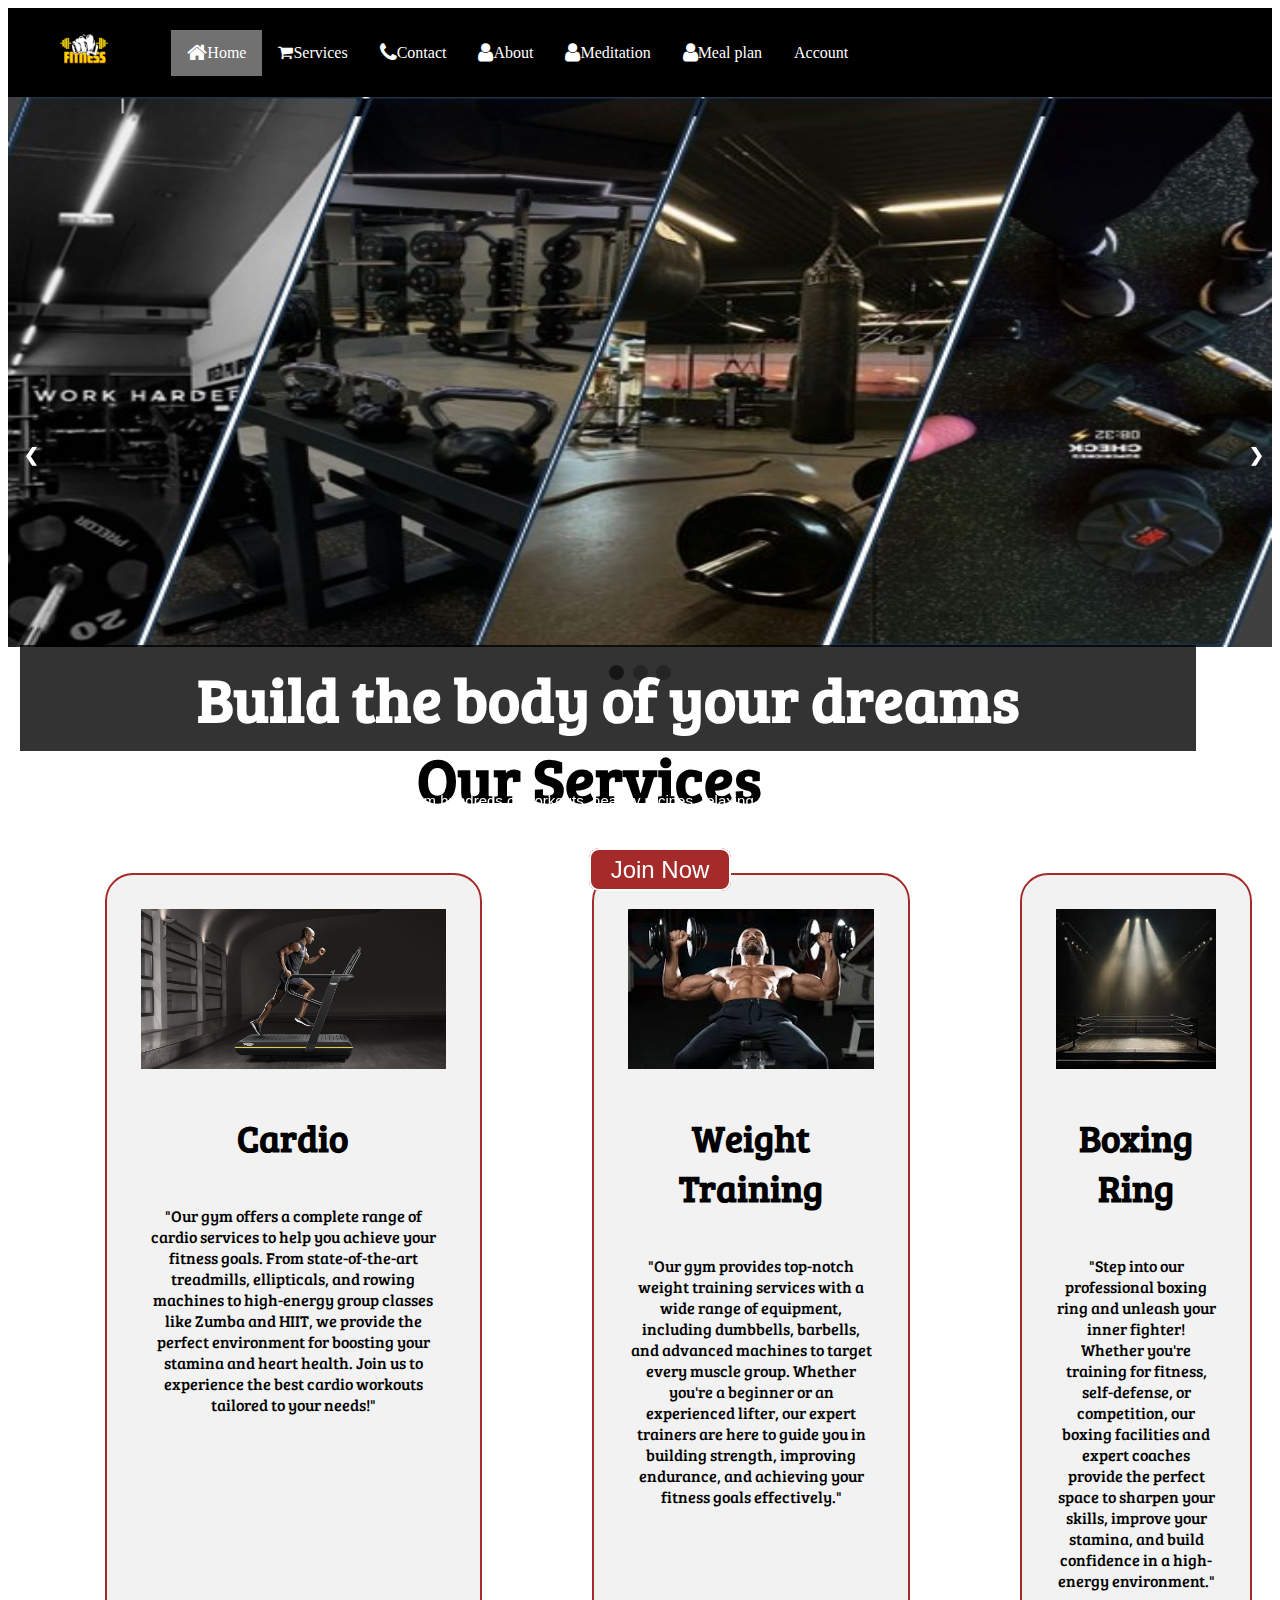
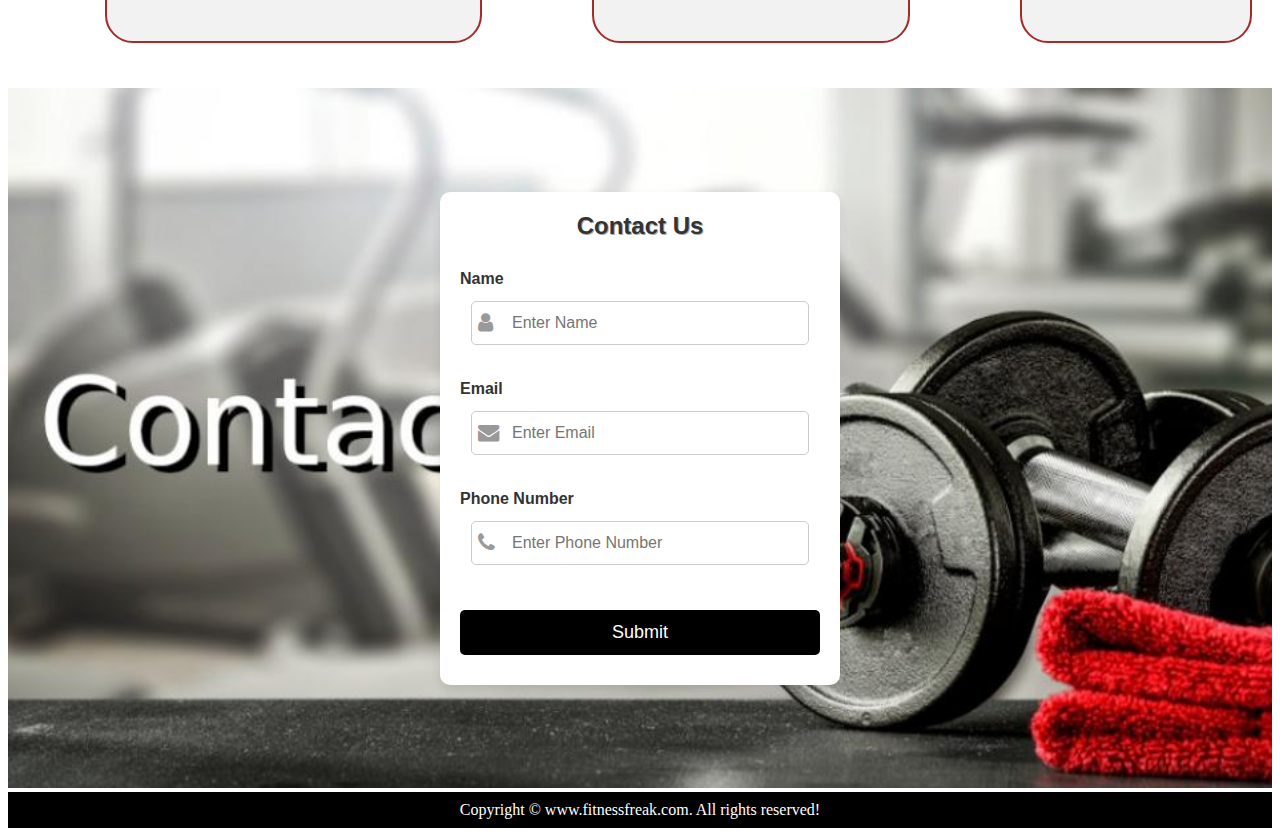
==== index.html @ 4110d358 "Workout diet planner on html css" ====
<!-- This is the Home page of the app online shopping mall -->

<!DOCTYPE html>
<html lang="en">
<head>
    <meta charset="UTF-8">
    <meta http-equiv="X-UA-Compatible" content="IE=edge">
    <meta name="viewport" content="width=device-width, initial-scale=1.0">
    <title>Fitness Freak</title>
    <link rel="stylesheet" href="css/home.css">
    <!-- <link rel="stylesheet" media="screen and (max-width: 1170px)" href="css/contact.css"> -->
    <link href="https://fonts.googleapis.com/css?family=Baloo+Bhai|Bree+Serif&display=swap" rel="stylesheet">
    <link rel="stylesheet" href="https://cdnjs.cloudflare.com/ajax/libs/font-awesome/4.7.0/css/font-awesome.min.css">
</head>
<body>
    <nav id="navbar">
        <div id="logo">

            <img src="images/logo.png" alt="MyOnlineShoppingMall.com">
        </div>
        <ul>
            <li><a style="float: left;" class="active" href="#"><i class="fa fa-home fa-lg"></i>Home</a></li>
            <li><a style="float: left;" href="#services-container"><i class="fa fa-solid fa-shopping-cart"></i>Services</a></li>
            <li><a style="float: left;" href="#contact"><i class="fa fa-phone fa-lg"></i>Contact</a></li>
            <li><a style="float: left;" href="about.html"><i class="fa fa-user fa-lg"></i>About</a></li>
            <li><a style="float: left;" href="cart.html"><i class="fa fa-user fa-lg"></i>Meditation</a></li>
            <li><a style="float: left;" href="meal.html"><i class="fa fa-user fa-lg"></i>Meal plan</a></li>
            <li style="float: right; margin-right: 30px;" class="dropdown">
                <a href="javascript:void(0)" class="dropbtn">Account</a>
                <div class="dropdown-content">
                    <a href="signin.html">Login</a>
                    <a href="signup.html">Create Account</a>
                </div>
            </li>
        </ul>
    </nav>
    <section id="home">
        <div class="slideshow-container">

            <div class="mySlides fade">

                <img class="img-slider" src="images/background1.jpeg" style="width:100%; height:550px">
                <div class="text">
                    <h1 class="h-primary">Build the body of your dreams</h1>
                    <p>Choose from hundreds of workouts, healthy recipes, relaxing meditations, and expert articles,  </p>
                    <p>for a whole body and mind approach to feeling great..</p>
                    <a href="addtocart.html" class="btn">Join Now</a>
                </div>
            </div>

            <div class="mySlides fade">
                <img class="img-slider" src="images/final background.jpeg" style="width:100%; height:550px">
                <div class="text">
                    <h1 class="h-primary">You are stronger than you think</h1>
                    <p>Lorem ipsum dolor sit amet consectetur, adipisicing elit. Perferendis dolorum numquam minus. </p>
                    <p>Lorem ipsum dolor sit amet consectetur, adipisicing elit. </p>
                    <a href="addtocart.html" class="btn">Join Now</a>
                </div>
            </div>

           

            <a class="prev" onclick="plusSlides(-1)">❮</a>
            <a class="next" onclick="plusSlides(1)">❯</a>

        </div>
        <br>

        <div style="text-align:center">
            <span class="dot" onclick="currentSlide(1)"></span>
            <span class="dot" onclick="currentSlide(2)"></span>
            <span class="dot" onclick="currentSlide(3)"></span>
        </div>

    </section>
    <section id="services-container">
        <iframe src="services.html" style="border:none;" height="1000x" width="100%" title="Services"></iframe>
    </section>
    <section id="contact">
        <iframe src="contact.html" style="border:none;" height="700px" width="100%" title="Contact Us"></iframe>
    </section>
    <footer>
        <div class="center">
            Copyright &copy; www.fitnessfreak.com. All rights reserved!
        </div>
    </footer>
    <script>
        let slideIndex = 1;
        showSlides(slideIndex);

        function plusSlides(n) {
            showSlides(slideIndex += n);
        }

        function currentSlide(n) {
            showSlides(slideIndex = n);
        }

        function showSlides(n) {
            let i;
            let slides = document.getElementsByClassName("mySlides");
            let dots = document.getElementsByClassName("dot");
            if (n > slides.length) { slideIndex = 1 }
            if (n < 1) { slideIndex = slides.length }
            for (i = 0; i < slides.length; i++) {
                slides[i].style.display = "none";
            }
            for (i = 0; i < dots.length; i++) {
                dots[i].className = dots[i].className.replace(" active", "");
            }
            slides[slideIndex - 1].style.display = "block";
            dots[slideIndex - 1].className += " active";
        }
    </script>

</body>
</html>
---- css/home.css ----
/* CSS Reset */
*{
    padding: 0;
}

html{
    scroll-behavior: smooth;
}

/* CSS Variables */
:root{
    --navbar-height: 59px;
}

/* Navigation Bar: Logo and Image */
#navbar{
    display: flex;
    align-items: center;
    position: sticky;
    top: 0px;
    background-color: black;
}

#navbar::before{
    content: "";
    background-color: black;
    position: absolute;
    top:0px;
    left:0px;
    height: 100%;
    width:100%;
    z-index: -1;
    opacity: 0.7;
}
#logo{
    margin: 10px 34px;
}

#logo img{
    height: 59px;
    margin: 3px 6px;
}

/* Nav bar styling */
ul {
    display: flex;
    list-style-type: none;
    margin: 0;
    padding: 10px;
    overflow: hidden;
    top: 0;
}

li a, .dropbtn {
    display: inline-block;
    color: white;
    text-align: center;
    padding: 14px 16px;
    text-decoration: none;
}

li a:hover, .dropdown:hover .dropbtn {
    background-color: #333;
}

.active {
    background-color: #1c8abd;
}

li.dropdown {
    display: inline-block;
}

.dropdown-content {
    display: none;
    position: absolute;
    background-color: #f9f9f9;
    min-width: 150px;
    box-shadow: 0px 8px 16px 0px rgba(0, 0, 0, 0.2);
    z-index: 1;
}

.dropdown-content a {
    color: black;
    padding: 12px 16px;
    text-decoration: none;
    display: block;
}

.dropdown-content a:hover {
    background-color: #f1f1f1;
}

.dropdown:hover .dropdown-content {
    display: block;
}
/* 
Home Section
#home{
    display: flex;
    flex-direction: column;
    padding:3px 200px;
    height: 550px;
    justify-content: center;
    align-items: center;
}

#home::before{ 
    content: "";
    position: absolute;
    background: url('../images/bg1.jpg') no-repeat center center/cover;
    height: 642px;
    top:0px;
    left:0px;
    width: 100%;
    z-index: -1;
    opacity:0.89;
}

#home h1{
    color:white;
    text-align: center;
    font-family: 'Bree Serif', serif;
}

#home p{
    color:white;
    text-align: center;
    font-size: 1.5rem;
    font-family: 'Bree Serif', serif;
} */
/* Image Slider */
#home {box-sizing: border-box; font-family: Verdana, sans-serif;}
#home::before{ 
    content: "";
    position: absolute;
    height: 642px;
    top:0px;
    left:0px;
    width: 100%;
    z-index: -1;
    opacity:0.89;
}
.mySlides {display: none}
.img-slider {vertical-align: middle;}

/* Slideshow container */
.slideshow-container {
  max-width: 100%;
  margin: auto;
}

/* Next & previous buttons */
.prev, .next {
  cursor: pointer;
  position: absolute;
  top: 50%;
  width: auto;
  padding: 16px;
  margin-top: -22px;
  color: white;
  font-weight: bold;
  font-size: 18px;
  transition: 0.6s ease;
  border-radius: 0 3px 3px 0;
  user-select: none;
}

/* Position the "next button" to the right */
.next {
  right: 0;
  border-radius: 3px 0 0 3px;
}

/* On hover, add a black background color with a little bit see-through */
.prev:hover, .next:hover {
  background-color: rgba(0,0,0,0.8);
}

/* Caption text */
.text {
  color: white;
  font-size: 15px;
  padding: 8px 12px;
  position: absolute;
  bottom: 8px;
  width: 100%;
  text-align: center;
  overflow: auto;
}

/* Number text (1/3 etc) */
/* .numbertext {
  color: #f2f2f2;
  font-size: 12px;
  padding: 8px 12px;
  position: absolute;
  top: 0;
} */

/* The dots/bullets/indicators */
.dot {
  cursor: pointer;
  height: 15px;
  width: 15px;
  margin: 0 2px;
  background-color: #bbb;
  border-radius: 50%;
  display: inline-block;
  transition: background-color 0.6s ease;
}

.active, .dot:hover {
  background-color: #717171;
}

/* Fading animation */
.fade {
  animation-name: fade;
  animation-duration: 1.5s;
}

@keyframes fade {
  from {opacity: .4} 
  to {opacity: 1}
}

/* On smaller screens, decrease text size */
@media only screen and (max-width: 300px) {
  .prev, .next,.text {font-size: 11px}
}
/* Services Section */
#services{
    margin: 34px;
    display: flex;
}
@media only screen and (max-width: 600px) {
    #services{
        flex-direction: column;
    }
}
#services .box{ 
    border: 2px solid brown;
    padding: 34px;
    margin: 2px 55px;
    border-radius: 28px;
    background: #f2f2f2;
    margin-bottom: 20px;
}

#services .box img{ 
   height: 160px;
   margin: auto;
   display: block;
}

#services .box p{
    font-family: 'Bree Serif', serif;

} 


/* Contact Section */
#contact{
    position: relative;
}
#contact::before{
    content: "";
    position: absolute;
    width: 100%;
    height: 100%;
    z-index: -1;
    opacity: 0.7;
    background: url('download.jpg') no-repeat center center/cover;

}
#contact-box{
    display: flex;
    justify-content: center;
    align-items: center;
    padding-bottom: 34px;
}
#contact-box input, 
#contact-box textarea{
    width: 100%;
    padding: 0.5rem;
    border-radius: 9px;
    font-size: 1.1rem;
} 

#contact-box form{
    width: 40%;
}

#contact-box label{
   font-size: 1.3rem;
   font-family: 'Bree Serif', serif;

}


footer{
    background: black;
    color: white;
    padding: 9px 20px;
}

/* Utility Classes */
.h-primary{
    font-family: 'Bree Serif', serif;
    font-size: 3.8rem;
    width: 90%;
    padding: 12px;
    background-color: rgba(0, 0, 0, 0.8);
    color: white;
}

.h-secondary{
    font-family: 'Bree Serif', serif;
    font-size: 2.3rem;
    padding: 12px;
}

.btn{
    padding: 6px 20px;
    border: 2px solid white;
    background-color: brown;
    color: white;
    margin: 17px;
    font-size: 1.5rem;
    border-radius: 10px;
    cursor:pointer;
    text-decoration: none;
}

.center{
    text-align: center;
}
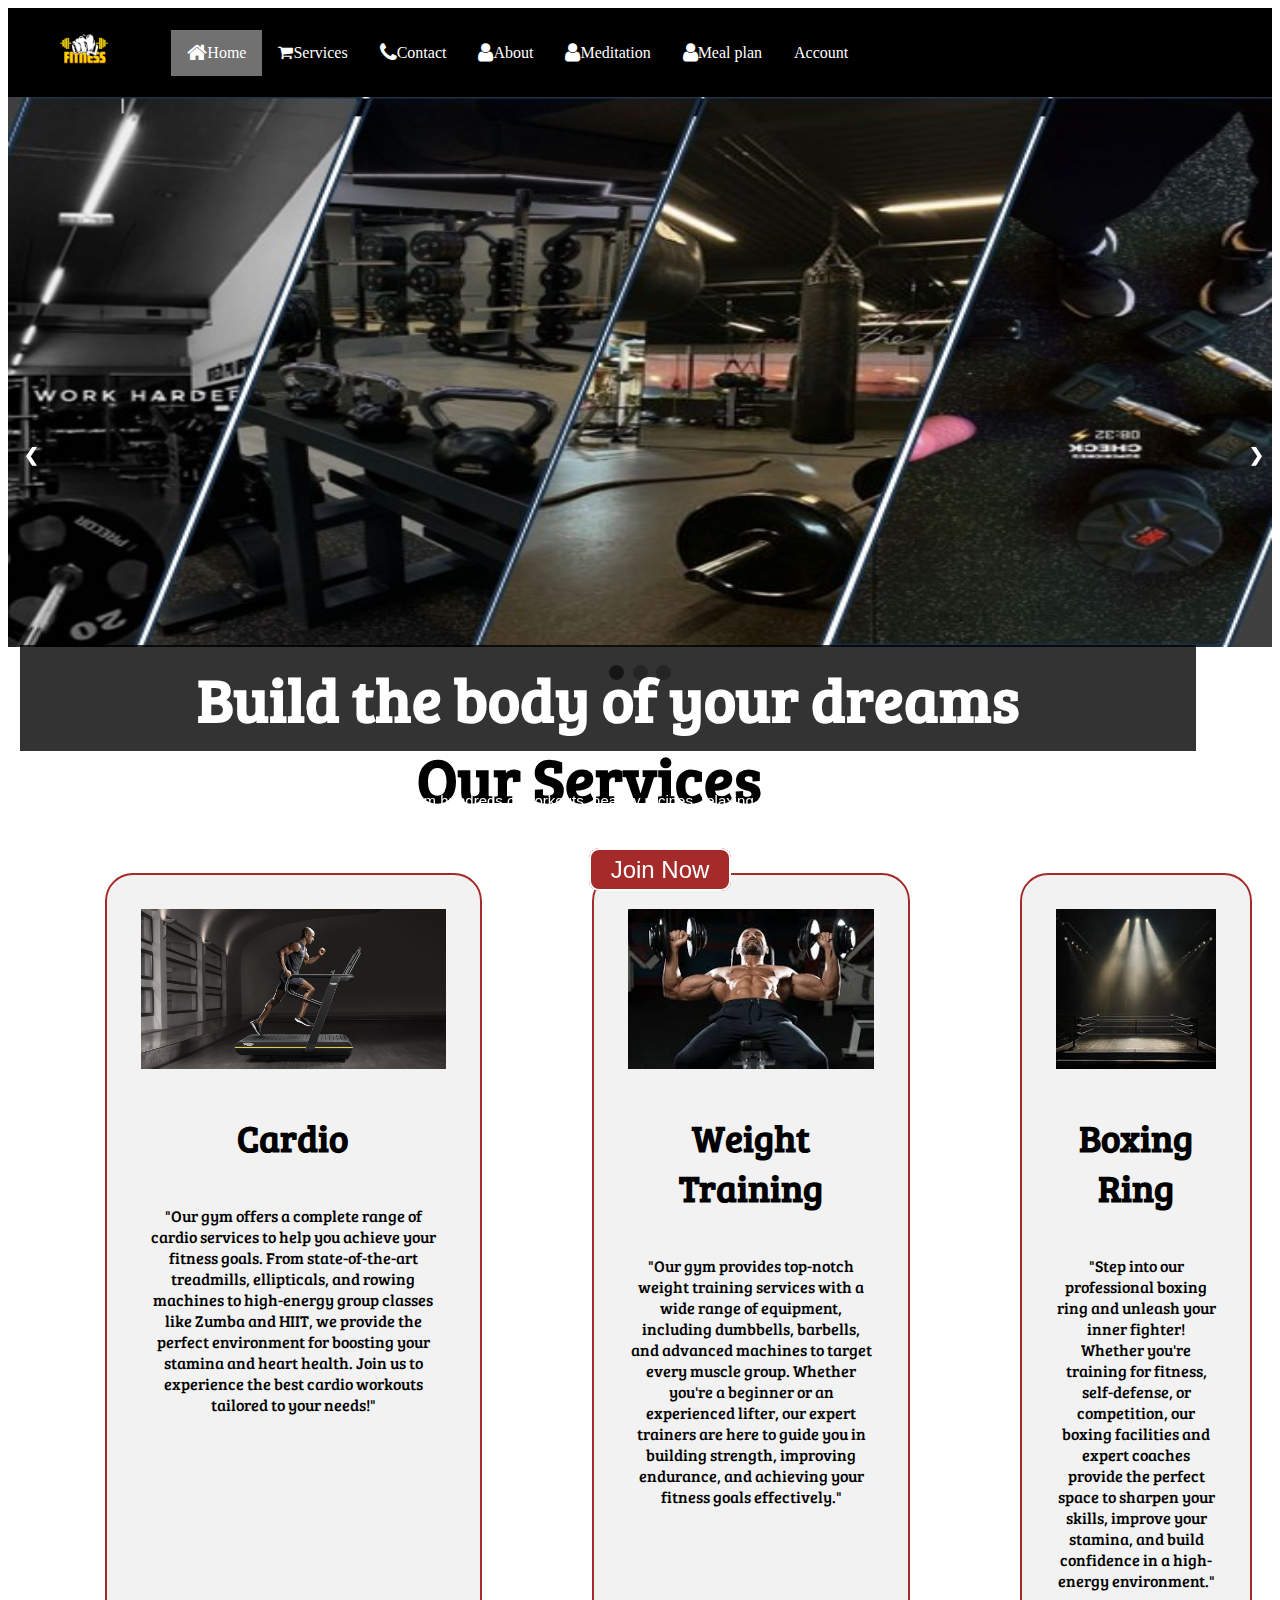
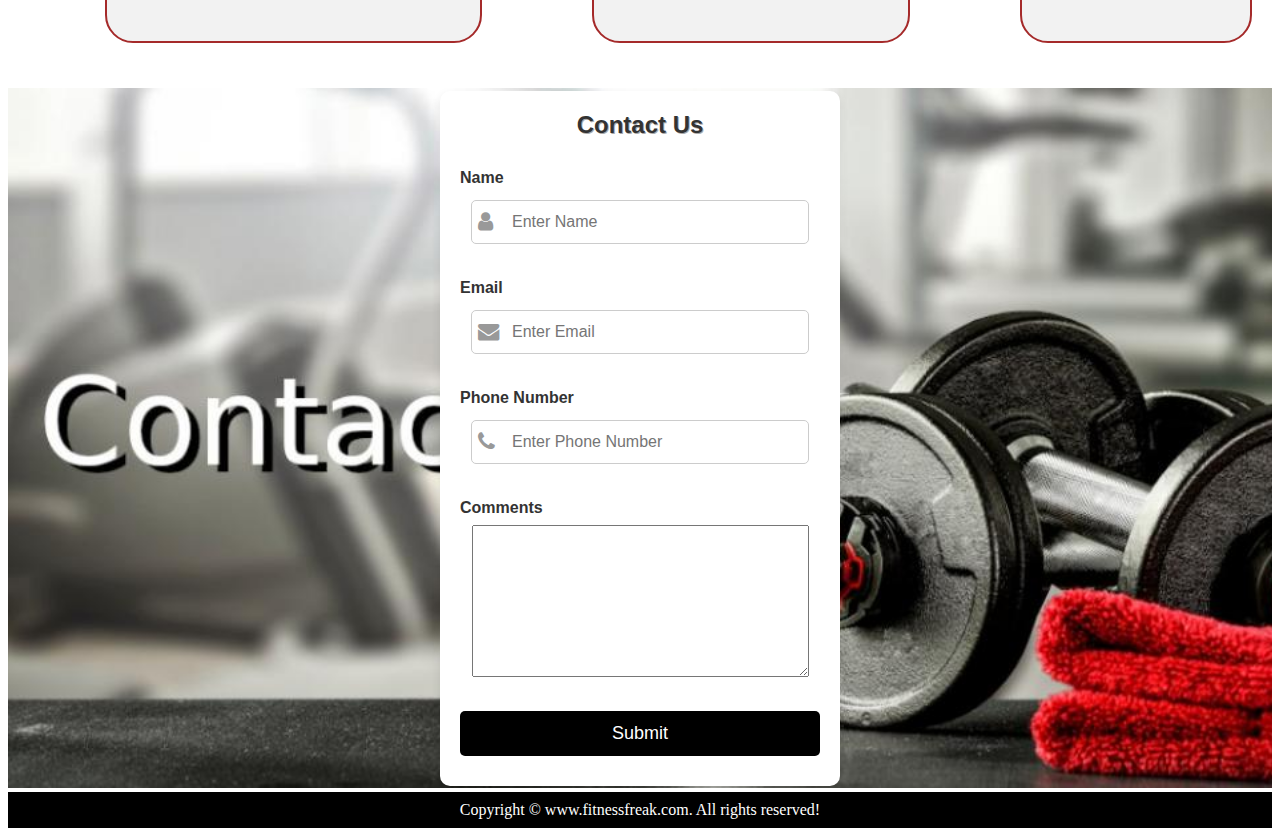
==== commit b914c1ef: "added functionality on contact us  to send comments on email" ====
--- a/index.html
+++ b/index.html
@@ -52,8 +52,8 @@
                 <img class="img-slider" src="images/final background.jpeg" style="width:100%; height:550px">
                 <div class="text">
                     <h1 class="h-primary">You are stronger than you think</h1>
-                    <p>Lorem ipsum dolor sit amet consectetur, adipisicing elit. Perferendis dolorum numquam minus. </p>
-                    <p>Lorem ipsum dolor sit amet consectetur, adipisicing elit. </p>
+                    <p>Choose from hundreds of workouts, healthy recipes, relaxing meditations, and expert articles,  </p>
+                    <p>for a whole body and mind approach to feeling great..</p>
                     <a href="addtocart.html" class="btn">Join Now</a>
                 </div>
             </div>
